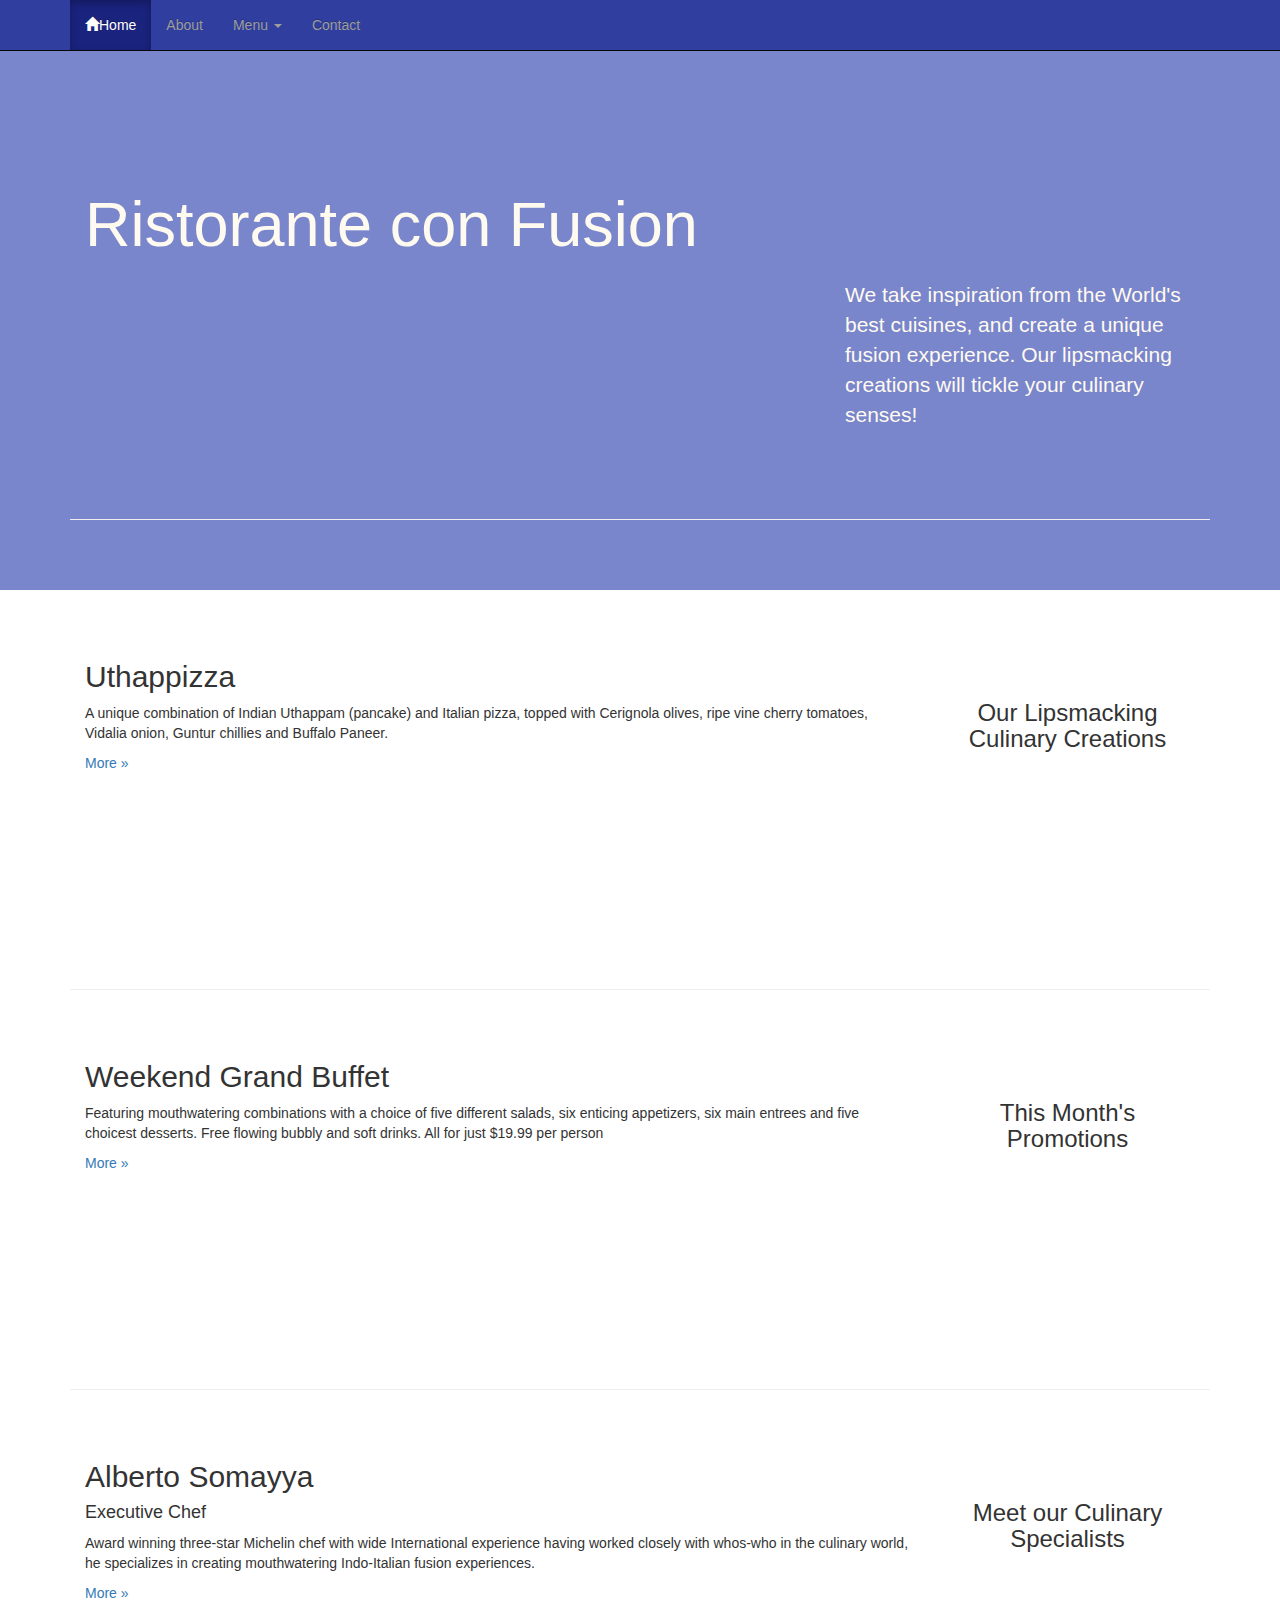
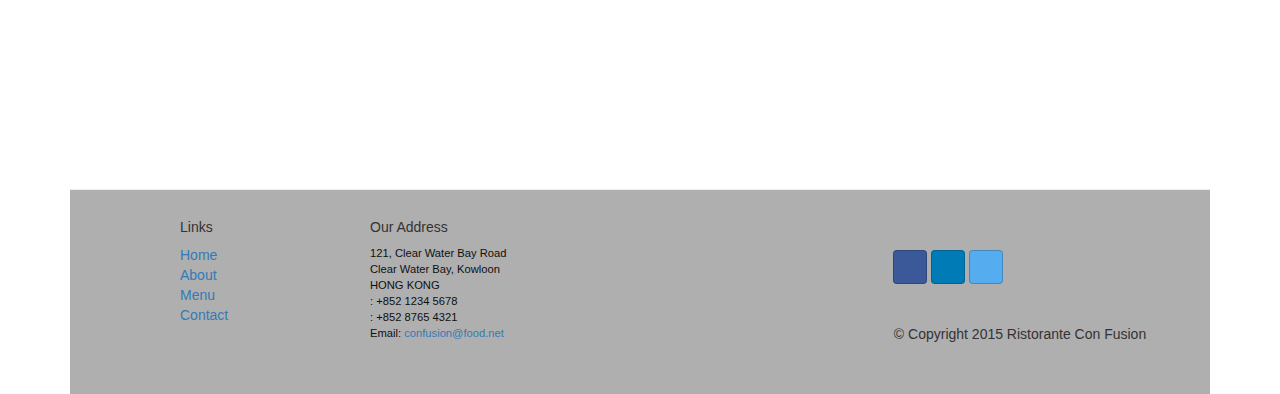
==== conFusion/index.htm @ 870d69ab "Added my files from the previous exercises" ====
<!DOCTYPE html>
<html lang="en">

<head>

    <meta charset="utf-8">
    <meta http-equiv="X-UA-Compatible" content="IE=edge">
    <meta name="viewpoort" content="width=device-width, initial-scale=1">
    <!-- The above 3 meta tags *must* come first in the head; any other head
    content must come *after* these tags-->

    <title>Ristorante Con Fusion</title>

    <!-- Bootstrap -->
    <link href="css/bootstrap.min.css" rel="stylesheet">
    <link href="css/bootstrap-theme.min.css" rel="stylesheet">

    <!-- HTML5 shim and Respond.js for IE8 support of HTML5 elements and media queries -->
    <!-- WARNING: Respond.js doesn't work if you view the page via file:// -->
    <!--[if lt IE 9]-->

    <script src="https://oss.maxcdn.com/html5shiv/3.7.2/html5shiv.min.js"></script>
    <script src="https://oss.maxcdn.com/respond/1.4.2/respond.min.js"></script>
    <!--[endif]-->

    <link href="mystyles.css" rel="stylesheet">

    <link href="css/font-awesome.min.css" rel="stylesheet">
    <link href="css/bootstrap-social.css" rel="stylesheet">


</head>

<body>

<nav class="navbar navbar-inverse navbar-fixed-top" role="navigation">
    <div class="container">

        <div class="navbar-header">
            <button type="button" class="navbar-toggle collapsed" data
                    -toggle="collapse" data-target="#navbar" aria-expanded
                            ="false" aria-controls="navbar">
                <span class="sr-only">Toggle navigation</span>
                <span class="icon-bar"></span>
                <span class="icon-bar"></span>
                <span class="icon-bar"></span>
            </button>
            <a class="navbar-brand" href="#">Ristorante Con Fusion</a>
        </div>

        <div class="navbar navbar-inverse navbar-fixed-top" role="navigation">
            <div class="container">
        <ul class="nav navbar-nav">
            <li class="active"><a href="#"><span class="glyphicon
                glyphicon-home" aria-hidden="true"></span>Home</a></li>
            <li><a href="About%20Us.htm">About</a></li>

            <li class="dropdown">
                <a href="#" class="dropdown-toggle" data-toggle
                        ="dropdown"
                   role="button" aria-haspopup="true" aria-expanded
                           ="false">
                    Menu <span class="caret"></span></a>
                <ul class="dropdown-menu">
                    <li><a href="#">Appetizers</a></li>
                    <li><a href="#">Main Courses</a></li>
                    <li><a href="#">Desserts</a></li>
                    <li><a href="#">Drinks</a></li>
                    <li role="separator" class="divider"></li>
                    <li class="dropdown-header">Specials</li>
                    <li><a href="#">Lunch Buffet</a></li>
                    <li><a href="#">Weekend Brunch</a></li>
                </ul>
            </li>

            <li><a href="#">Contact</a></li>
        </ul>
    </div>
        </div>
        </div>
</nav>

    <header  class="jumbotron">

        <!-- Main component for a primary marketing message or call to action -->

            <div class="container">
            <div class="row row-content">
                <div class="col-xs-12 col-sm-8"><h1>Ristorante con Fusion</h1></div>
                    <div class="col-xs-12 col-sm-4"><p style="..."></p>
                    <p style="padding:40px;"></p>
                    <p>We take inspiration from the World's best cuisines, and create a unique fusion experience. Our lipsmacking creations will tickle your culinary senses!</p></div>
                </div>
                <div>
                </div>
            </div>
    </header>

<div class="container">
    <div class="row row-content">
        <div class="col-xs-12 col-sm-3 col-sm-push-9">
                <p style="padding:20px;"></p>
                <h3 align=center>Our Lipsmacking Culinary Creations</h3>
            </div>
            <div class="col-xs-12 col-sm-9 col-sm-pull-3">
                <h2>Uthappizza</h2>
                <p>A unique combination of Indian Uthappam (pancake) and Italian pizza, topped with Cerignola olives, ripe vine cherry tomatoes, Vidalia onion, Guntur chillies and Buffalo Paneer.</p>
                <p><a  href="#">More &raquo;</a></p>
            </div>
        </div>


    <div class="row row-content">
        <div class="col-xs-12 col-sm-3 col-sm-push-9">
                <p style="padding:20px;"></p>
                <h3 align=center>This Month's Promotions</h3>
            </div>
            <div class="col-xs-12 col-sm-9 col-sm-pull-3">
                <h2>Weekend Grand Buffet</h2>
                <p>Featuring mouthwatering combinations with a choice of five different salads, six enticing appetizers, six main entrees and five choicest desserts. Free flowing bubbly and soft drinks. All for just $19.99 per person </p>
                <p><a href="#">More &raquo;</a></p>
            </div>
        </div>

    <div class="row row-content">
        <div class="col-xs-12 col-sm-3 col-sm-push-9">
                <p style="padding:20px;"></p>
                <h3 align=center>Meet our Culinary Specialists</h3>
            </div>
            <div class="col-xs-12 col-sm-9 col-sm-pull-3">
                <h2>Alberto Somayya</h2>
                <h4>Executive Chef</h4>
                <p>Award winning three-star Michelin chef with wide International experience having worked closely with whos-who in the culinary world, he specializes in creating mouthwatering Indo-Italian fusion experiences. </p>
                <p><a href="#">More &raquo;</a></p>
            </div>
        </div>
    </div>

    <footer>
        <div class="container">
            <div class="row row-footer">
                <div class="col-xs-5 col-xs-offset-1 col-sm-2 col-sm-offset-1">
                    <h5>Links</h5>
                    <ul class="list-unstyled">
                        <li><a href="#">Home</a></li>
                        <li><a href="#">About</a></li>
                        <li><a href="#">Menu</a></li>
                        <li><a href="#">Contact</a></li>
                    </ul>
                </div>
                <div class="col-xs-6 col-sm-5">
                    <h5>Our Address</h5>
                    <address>
		              121, Clear Water Bay Road<br>
		              Clear Water Bay, Kowloon<br>
		              HONG KONG<br>
                        <i class="fa fa-phone"></i>: +852 1234 5678<br>
                        <i class="fa fa-fax"></i>: +852 8765 4321<br>
		              Email: <a href="mailto:confusion@food.net"
                    >confusion@food.net</a>
		           </address>
                </div>
                <div class="col-xs-12 col-sm-4">
                        <div class="nav navbar-nav" style="padding: 40px 10px;">
                            <a class="btn btn-social-icon btn-google-plus" href
                                    ="http://google.com/+"><i class="fa fa-google-plus"
                            ></i></a>
                            <a class="btn btn-social-icon btn-facebook" href="http
                          ://www.facebook.com/profile.php?id="><i class="fa fa
                          -facebook"></i></a>
                            <a class="btn btn-social-icon btn-linkedin" href="http
                          ://www.linkedin.com/in/"><i class="fa fa-linkedin"></i
                            ></a>
                            <a class="btn btn-social-icon btn-twitter" href="http
                          ://twitter.com/"><i class="fa fa-twitter"></i></a>
                            <a class="btn btn-social-icon btn-youtube" href="http
                          ://youtube.com/"><i class="fa fa-youtube"></i></a>
                            <a class="btn btn-social-icon" href="mailto:"><i class="fa fa-envelope-o"></i></a>
                        </div>
                </div>
                <div class="row-footer">
                    <p style="padding:10px;"></p>
                    <p align=center>© Copyright 2015 Ristorante Con Fusion</p>
                </div>
            </div>
        </div>
    </footer>

    <!-- jQuery (necessary for Bootstrap's JavaScript plugins) -->
    <script src="https://ajax.googleapis.com/ajax/libs/jquery/1.11.3/jquery.min.js"></script>
    <!-- Include all compiled plugins (below), or include individual files as needed -->
    <script src="js/bootstrap.min.js"></script>

</body>

</html>
---- conFusion/mystyles.css ----
.row-header{
    margin: 0px auto;

    padding: 0px auto;

}

.row-content {

    margin: 0px auto;

    padding: 50px 0px 50px 0px;

    border-bottom: 1px ridge;

    min-height: 400px;

}

.row-footer {

    background-color: #AfAfAf;

    margin: 0px auto;

    padding: 20px 0px 20px 0px;
}

.jumbotron {

    padding: 70px 30px 70px 30px;

    margin: 0px auto;

    background: #7986CB;

    color: floralwhite;
}

address {

    font-size: 80%;

    margin:0px;

    color: #0f0f0f
}

body {

    padding: 50px 0px 0px 0px;

    z-index: 0;
}

.navbar-inverse {

    background: #303F9F;
}

.navbar-inverse .navbar-nav > .active > a,
.navbar-inverse .navbar-nav > .active > a:hover,
.navbar-inverse .navbar-nav > .active > a:focus {
    color: #fff;
    background: #1A237E;
}
.navbar-inverse .navbar-nav > .open > a,
.navbar-inverse .navbar-nav > .open > a:hover,
.navbar-inverse .navbar-nav > .open > a:focus {
    color: #fff;
    background: #1A237E;
}
.navbar-inverse .navbar-nav .open .dropdown-menu> li> a,
.navbar-inverse .navbar-nav .open .dropdown-menu {
    background-color: #303F9F;
    color:#eeeeee;
}
.navbar-inverse .navbar-nav .open .dropdown-menu> li> a:hover {
    color:#000000;
}
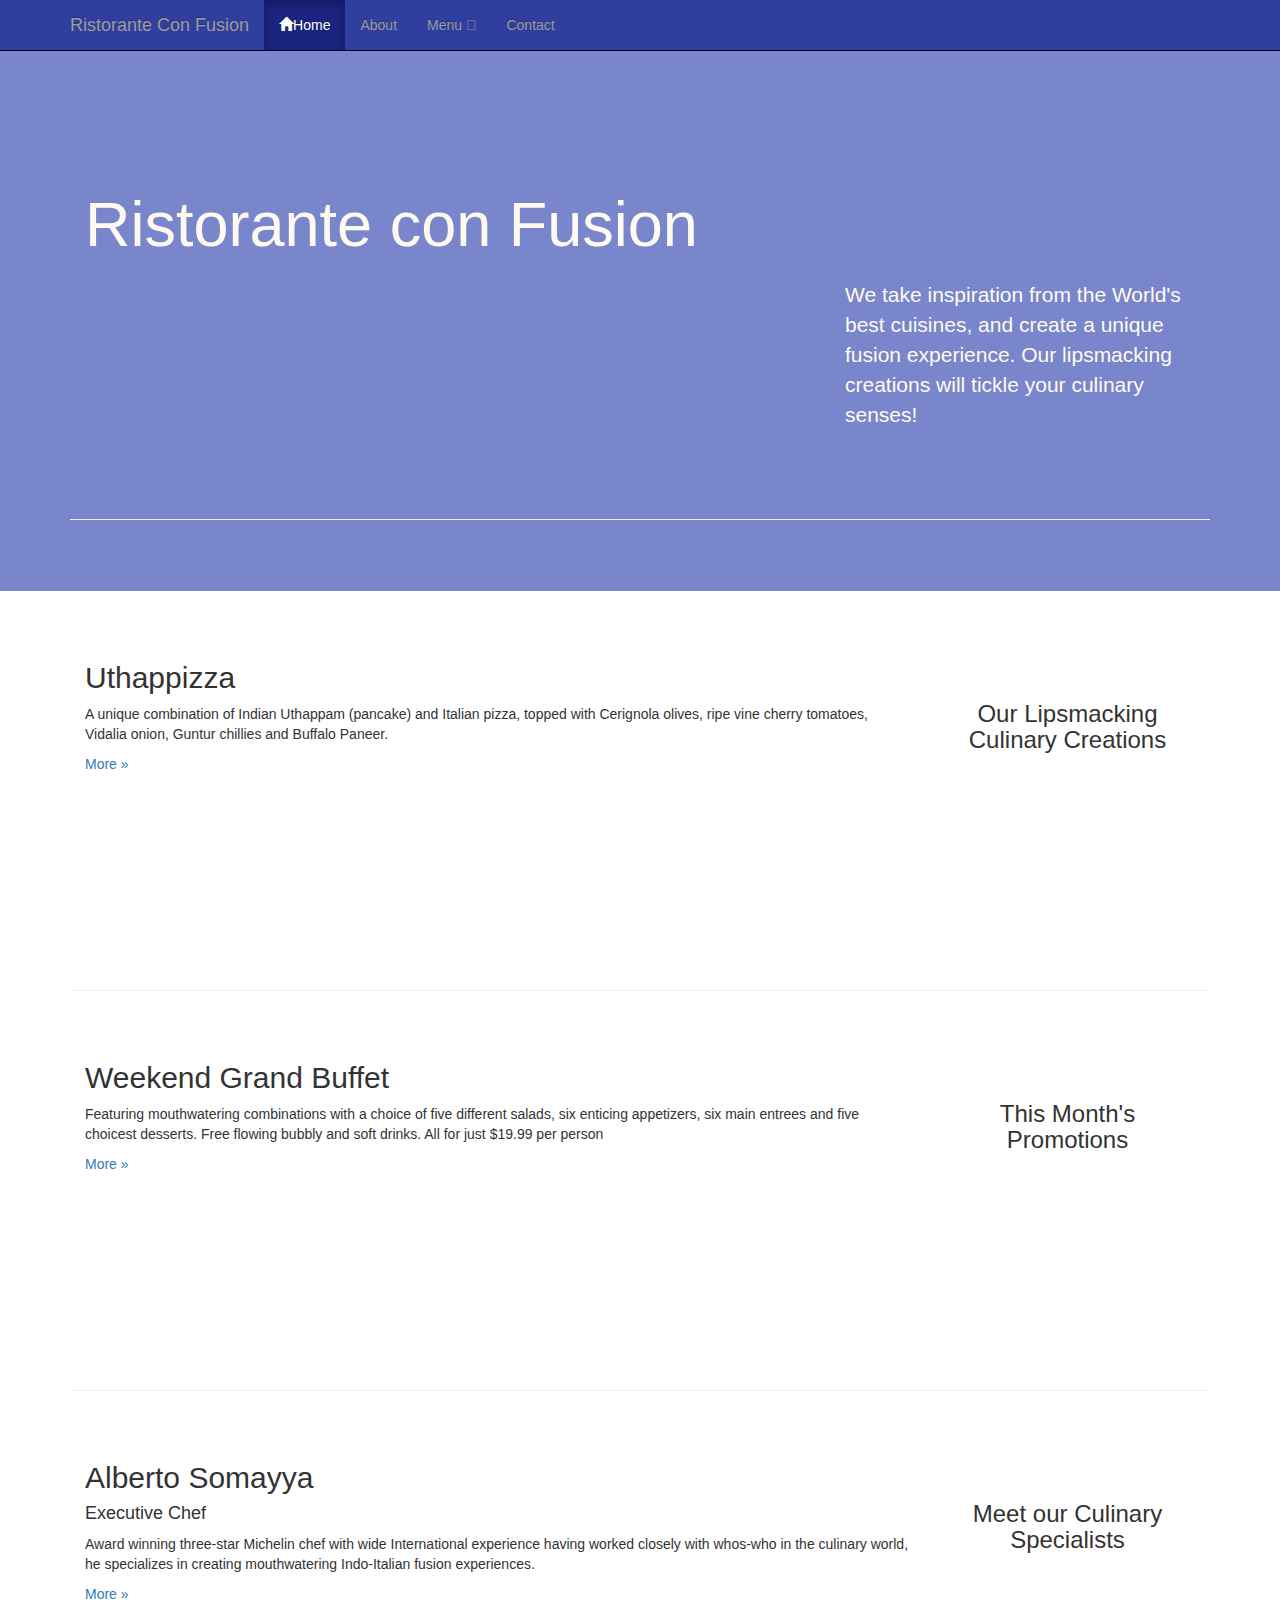
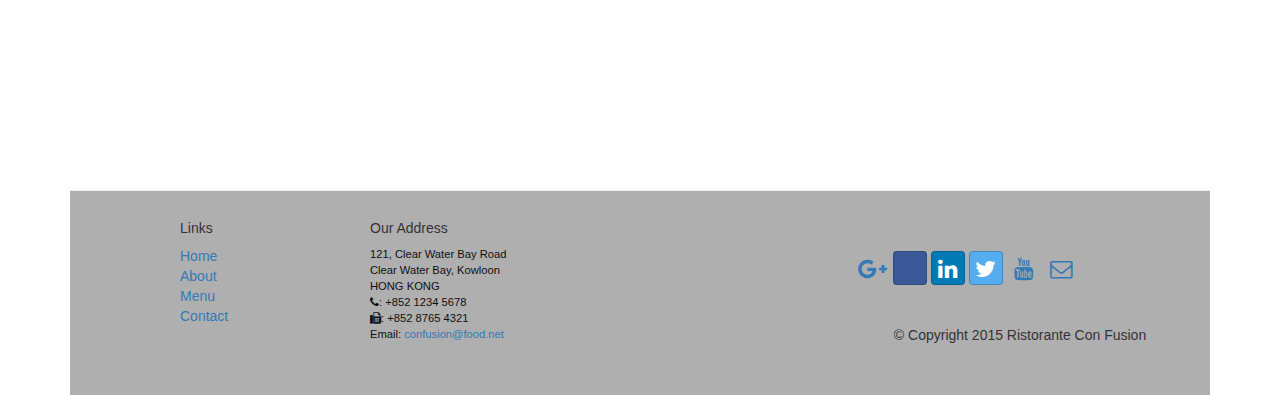
==== commit bca7fc2f: "Added exercise 4" ====
--- a/conFusion/index.htm
+++ b/conFusion/index.htm
@@ -35,23 +35,20 @@
 
 <nav class="navbar navbar-inverse navbar-fixed-top" role="navigation">
     <div class="container">
-
         <div class="navbar-header">
-            <button type="button" class="navbar-toggle collapsed" data
-                    -toggle="collapse" data-target="#navbar" aria-expanded
+            <button type="button" class="navbar-toggle collapsed" data-toggle="collapse" data-target="#navbar" aria-expanded
                             ="false" aria-controls="navbar">
                 <span class="sr-only">Toggle navigation</span>
                 <span class="icon-bar"></span>
                 <span class="icon-bar"></span>
                 <span class="icon-bar"></span>
             </button>
-            <a class="navbar-brand" href="#">Ristorante Con Fusion</a>
+            <a class="navbar-brand" href="index.htm">Ristorante Con Fusion</a>
         </div>
 
-        <div class="navbar navbar-inverse navbar-fixed-top" role="navigation">
-            <div class="container">
+        <div id="navbar" class="navbar-collapse collapse">
         <ul class="nav navbar-nav">
-            <li class="active"><a href="#"><span class="glyphicon
+            <li class="active"><a href="index.htm"><span class="glyphicon
                 glyphicon-home" aria-hidden="true"></span>Home</a></li>
             <li><a href="About%20Us.htm">About</a></li>
 
@@ -60,7 +57,7 @@
                         ="dropdown"
                    role="button" aria-haspopup="true" aria-expanded
                            ="false">
-                    Menu <span class="caret"></span></a>
+                    Menu <span class="glyphicon-list-alt"></span></a>
                 <ul class="dropdown-menu">
                     <li><a href="#">Appetizers</a></li>
                     <li><a href="#">Main Courses</a></li>
@@ -73,9 +70,9 @@
                 </ul>
             </li>
 
-            <li><a href="#">Contact</a></li>
+            <li><a href="Contact%20Us.htm">Contact</a></li>
         </ul>
-    </div>
+
         </div>
         </div>
 </nav>
@@ -91,7 +88,7 @@
                     <p style="padding:40px;"></p>
                     <p>We take inspiration from the World's best cuisines, and create a unique fusion experience. Our lipsmacking creations will tickle your culinary senses!</p></div>
                 </div>
-                <div>
+                <div class="col-xs-12 col-sm-4">
                 </div>
             </div>
     </header>
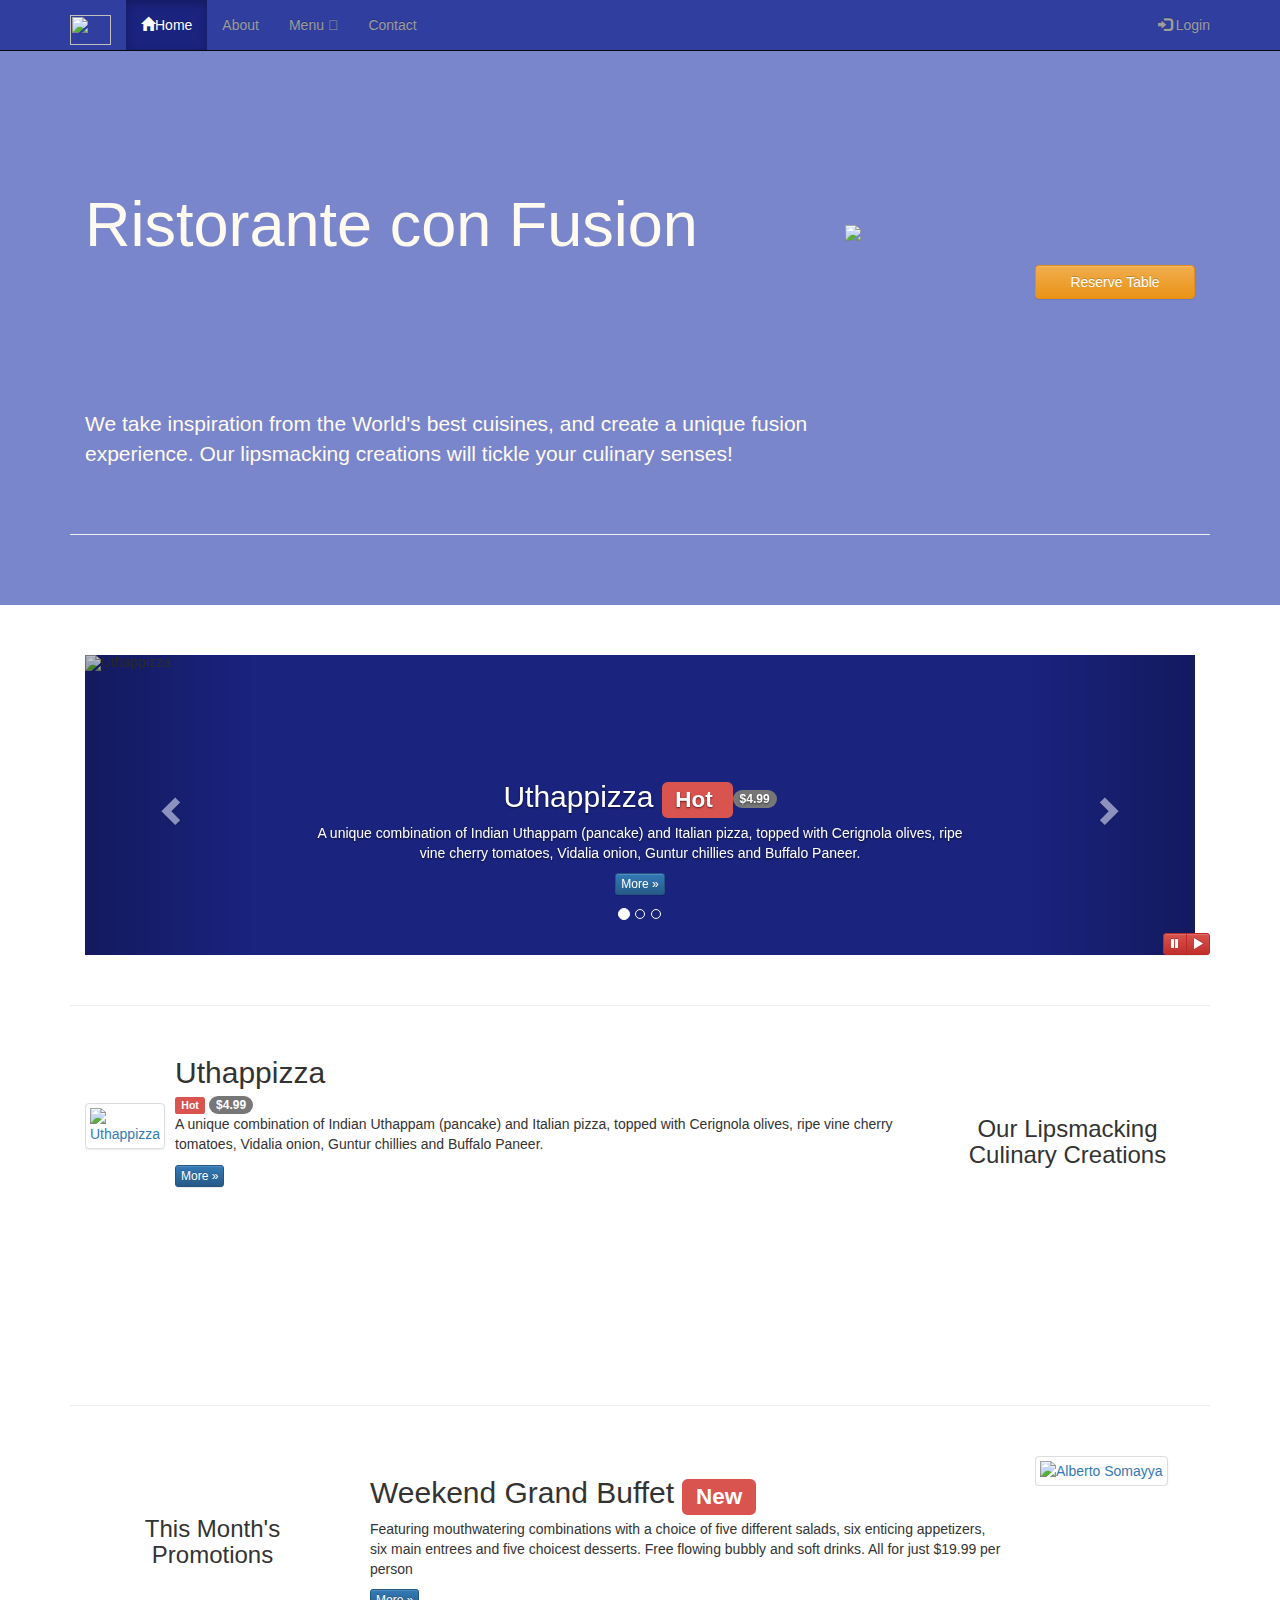
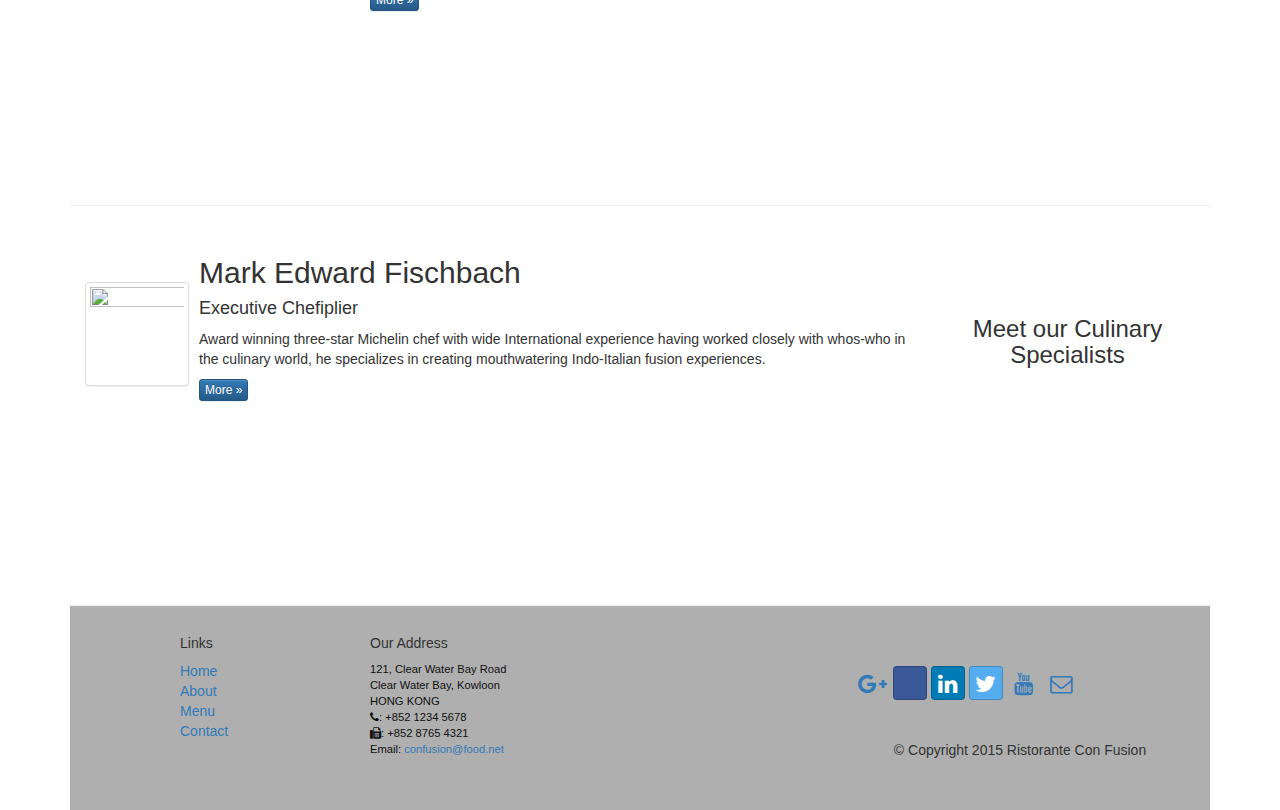
==== commit 82178b89: "Changed the button links. (Assignment 4)" ====
--- a/conFusion/index.htm
+++ b/conFusion/index.htm
@@ -12,8 +12,13 @@
     <title>Ristorante Con Fusion</title>
 
     <!-- Bootstrap -->
-    <link href="css/bootstrap.min.css" rel="stylesheet">
-    <link href="css/bootstrap-theme.min.css" rel="stylesheet">
+    <link href="bower_components/bootstrap/dist/css/bootstrap.min.css" rel
+            ="stylesheet">
+    <link href="bower_components/bootstrap/dist/css/bootstrap-theme.min.css" rel
+            ="stylesheet">
+    <link href="bower_components/font-awesome/css/font-awesome.min.css" rel
+            ="stylesheet">
+
 
     <!-- HTML5 shim and Respond.js for IE8 support of HTML5 elements and media queries -->
     <!-- WARNING: Respond.js doesn't work if you view the page via file:// -->
@@ -23,11 +28,9 @@
     <script src="https://oss.maxcdn.com/respond/1.4.2/respond.min.js"></script>
     <!--[endif]-->
 
-    <link href="mystyles.css" rel="stylesheet">
-
-    <link href="css/font-awesome.min.css" rel="stylesheet">
+    <link href="mystyles-old.css" rel="stylesheet">
+
     <link href="css/bootstrap-social.css" rel="stylesheet">
-
 
 </head>
 
@@ -37,156 +40,428 @@
     <div class="container">
         <div class="navbar-header">
             <button type="button" class="navbar-toggle collapsed" data-toggle="collapse" data-target="#navbar" aria-expanded
-                            ="false" aria-controls="navbar">
+                    ="false" aria-controls="navbar">
                 <span class="sr-only">Toggle navigation</span>
                 <span class="icon-bar"></span>
                 <span class="icon-bar"></span>
                 <span class="icon-bar"></span>
             </button>
-            <a class="navbar-brand" href="index.htm">Ristorante Con Fusion</a>
+            <a class="navbar-brand" href="#"><img src="img/logo.png" height=30 width=41></a>
         </div>
 
         <div id="navbar" class="navbar-collapse collapse">
-        <ul class="nav navbar-nav">
-            <li class="active"><a href="index.htm"><span class="glyphicon
+            <ul class="nav navbar-nav">
+                <li class="active"><a href="index.htm"><span class="glyphicon
                 glyphicon-home" aria-hidden="true"></span>Home</a></li>
-            <li><a href="About%20Us.htm">About</a></li>
-
-            <li class="dropdown">
-                <a href="#" class="dropdown-toggle" data-toggle
-                        ="dropdown"
-                   role="button" aria-haspopup="true" aria-expanded
-                           ="false">
-                    Menu <span class="glyphicon-list-alt"></span></a>
-                <ul class="dropdown-menu">
-                    <li><a href="#">Appetizers</a></li>
-                    <li><a href="#">Main Courses</a></li>
-                    <li><a href="#">Desserts</a></li>
-                    <li><a href="#">Drinks</a></li>
-                    <li role="separator" class="divider"></li>
-                    <li class="dropdown-header">Specials</li>
-                    <li><a href="#">Lunch Buffet</a></li>
-                    <li><a href="#">Weekend Brunch</a></li>
-                </ul>
-            </li>
-
-            <li><a href="Contact%20Us.htm">Contact</a></li>
-        </ul>
-
-        </div>
-        </div>
+                <li><a href="About%20Us.htm">About</a></li>
+
+                <li class="dropdown">
+                    <a href="#" class="dropdown-toggle" data-toggle
+                            ="dropdown"
+                       role="button" aria-haspopup="true" aria-expanded
+                               ="false">
+                        Menu <span class="glyphicon-list-alt"></span></a>
+                    <ul class="dropdown-menu">
+                        <li><a href="#">Appetizers</a></li>
+                        <li><a href="#">Main Courses</a></li>
+                        <li><a href="#">Desserts</a></li>
+                        <li><a href="#">Drinks</a></li>
+                        <li role="separator" class="divider"></li>
+                        <li class="dropdown-header">Specials</li>
+                        <li><a href="#">Lunch Buffet</a></li>
+                        <li><a href="#">Weekend Brunch</a></li>
+                    </ul>
+                </li>
+
+                <li><a href="Contact%20Us.htm">Contact</a></li>
+            </ul>
+            <ul class="nav navbar-nav navbar-right">
+                <!--Removed Data-->
+                <li><a id="loginButton">
+                    <span class="glyphicon glyphicon-log-in"></span> Login</a>
+                </li>
+            </ul>
+        </div>
+
+    </div>
+
 </nav>
-
-    <header  class="jumbotron">
-
-        <!-- Main component for a primary marketing message or call to action -->
-
-            <div class="container">
-            <div class="row row-content">
-                <div class="col-xs-12 col-sm-8"><h1>Ristorante con Fusion</h1></div>
-                    <div class="col-xs-12 col-sm-4"><p style="..."></p>
-                    <p style="padding:40px;"></p>
-                    <p>We take inspiration from the World's best cuisines, and create a unique fusion experience. Our lipsmacking creations will tickle your culinary senses!</p></div>
-                </div>
-                <div class="col-xs-12 col-sm-4">
-                </div>
-            </div>
-    </header>
+<div id="loginModal" class="modal fade" role="dialog">
+    <div class="modal-dialog">
+        <!-- Modal content-->
+        <div class="modal-content">
+            <div class="modal-header">
+                <button type="button" class="close" data-dismiss="modal">&times
+                    ;</button>
+                <h4 class="modal-title">Login </h4>
+            </div>
+            <div class="modal-body">
+                <form class="navbar-form navbar-right">
+                    <div class="form-group">
+                        <input type="email" class="form-control" id="email" placeholder="Email">
+                    </div>
+                    <div class="form-group">
+                        <input type="password" class="form-control" id="password" placeholder="Password">
+                    </div>
+                    <div class="checkbox">
+                        <label class="checkbox"><input type="checkbox"> Remember me</label>
+
+                    </div>
+                    <button type="submit" class="btn btn-primary ">Sign In</button>
+                    <button type="button" class="btn btn-default btn-sm" data-dismiss="modal">Cancel</button>
+                </form>
+            </div>
+        </div>
+    </div>
+</div>
+
+
+<header  class="jumbotron">
+
+    <!-- Main component for a primary marketing message or call to action -->
+
+    <div class="container">
+
+
+        <div class="row row-content">
+            <div class="col-xs-12 col-sm-8"><h1>Ristorante con Fusion</h1></div>
+            <div class="col-xs-12 col-sm-2">
+                <p style="padding:20px;"></p>
+                <img src="img/logo.png" class="img-responsive">
+            </div>
+            <div class="col-xs-12 col-sm-2">
+                <p style="padding:40px;"></p>
+                <!--Task 3-->
+                <!--Removed Data-->
+                <a id="reserveButton" type="button" class="btn btn-warning btn-block" >Reserve Table</a>
+            </div>
+            <div class="col-xs-12 col-sm-8"><p style="..."></p>
+                <p style="padding:40px;"></p>
+                <p>We take inspiration from the World's best cuisines, and create a unique fusion experience. Our lipsmacking creations will tickle your culinary senses!</p></div>
+        </div>
+
+    </div>
+
+    </div>
+
+    <!--task 2 Assignment #3-->
+    <div id="reserveModal" class="modal fade" role="dialog" tabindex="-1">
+        <div class="modal-dialog">
+            <!-- Modal content-->
+            <div class="modal-content">
+                <div class="modal-header">
+                    <button type="button" class="close" data-dismiss="modal" aria-label="Close">&times
+                    </button>
+                    <h4 class="modal-title" style="color:black">Reserve </h4>
+                </div>
+
+                <div class="modal-body">
+                <form class="navbar-form navbar-right" style="color:black">
+
+                        <div class="form-group">
+                            <label for="numberGuests" class="col-xs-12 col-sm-2 control-label">Number of Guests</label>
+                            <div class="col-xs-12 col-sm-10">
+                                <label class="radio-inline">
+                                    <input type="radio" name="guestRadio">1</label>
+                                <label class="radio-inline">
+                                    <input type="radio" name="guestRadio">2</label>
+                                <label class="radio-inline">
+                                    <input type="radio" name="guestRadio">3</label>
+                                <label class="radio-inline">
+                                    <input type="radio" name="guestRadio">4</label>
+                                <label class="radio-inline">
+                                    <input type="radio" name="guestRadio">5</label>
+                                <label class="radio-inline">
+                                    <input type="radio" name="guestRadio">6</label>
+                            </div>
+                        </div>
+                        <div class="form-group">
+                            <br><label for="section" class="col-xs-12 col-sm-2 control-label">Section     </label>
+                            <div class="col-xs-12 col-sm-10 col-xs-push-1">
+                                <div class="btn-group" data-toggle="buttons">
+                                    <label class="btn btn-success active">
+                                        <input type="checkbox" autocomplete="off" checked> Non-Smoking
+                                    </label>
+                                    <label class="btn btn-danger">
+                                        <input type="checkbox" autocomplete="off"> Smoking
+                                    </label>
+                                </div>
+                            </div>
+                        </div>
+                        <div class="form-group">
+                            <label for="dateTime" class="col-xs-12 col-sm-2 control-label">Date and Time</label>
+                            <div class="col-xs-6 col-sm-5">
+                                <div class="input-group">
+                                    <input type="text" class="form-control" placeholder="Date"><span class="glyphicon glyphicon-calendar form-control-feedback" aria-hidden="true"></span>
+                                </div>
+                            </div>
+                            <div class="col-xs-6 col-sm-5">
+                                <div class="input-group">
+                                    <input type="text" class="form-control" name="time" placeholder="Time"><span class="glyphicon glyphicon-time form-control-feedback" aria-hidden="true"></span>
+                                </div>
+                            </div>
+                        </div>
+
+                        <div>
+                            <div>
+                                <div class="col-xs-12 col-sm-offset-2">
+                                    <button type="submit" class="btn btn-primary">Reserve</button>
+                                    <button type="button" class="btn btn-default btn-sm" data-dismiss="modal">Cancel</button>
+                                </div>
+                            </div>
+
+                        </div>
+                </form>
+                    </div>
+                <div class="alert alert-warning alert-dismissible form-group" role="alert">
+                <button type="button" class="close" data-dismiss="alert" aria-label="Close"><span aria-hidden="true">&times;</span></button>
+                <strong>Warning:</strong> Please <a href="tel:+85212345678" class="alert-link">call</a> us to reserve for more than six guests.
+            </div>
+            </div>
+        </div>
+    </div>
+
+</header>
 
 <div class="container">
     <div class="row row-content">
-        <div class="col-xs-12 col-sm-3 col-sm-push-9">
-                <p style="padding:20px;"></p>
-                <h3 align=center>Our Lipsmacking Culinary Creations</h3>
-            </div>
-            <div class="col-xs-12 col-sm-9 col-sm-pull-3">
-                <h2>Uthappizza</h2>
-                <p>A unique combination of Indian Uthappam (pancake) and Italian pizza, topped with Cerignola olives, ripe vine cherry tomatoes, Vidalia onion, Guntur chillies and Buffalo Paneer.</p>
-                <p><a  href="#">More &raquo;</a></p>
-            </div>
-        </div>
-
+        <div class="col-xs-12">
+            <div id="mycarousel" class="carousel slide" data-ride="carousel">
+                <ol class="carousel-indicators">
+                    <li data-target="#mycarousel" data-slide-to="0" class
+                            ="active"></li>
+                    <li data-target="#mycarousel" data-slide-to="1"></li>
+                    <li data-target="#mycarousel" data-slide-to="2"></li>
+                </ol>
+
+                <div class="carousel-inner" role="listbox">
+                    <div class="item active">
+                        <img class="img-responsive"
+                             src="img/uthappizza.png" alt="Uthappizza">
+                        <div class="carousel-caption">
+                            <h2>Uthappizza  <span class="label label-danger">Hot
+                          </span> <span class="badge">$4.99</span></h2>
+                            <p>A unique combination of Indian Uthappam (pancake) and
+                                Italian pizza, topped with Cerignola olives, ripe vine
+                                cherry tomatoes, Vidalia onion, Guntur chillies and
+                                Buffalo Paneer.</p>
+                            <p><a class="btn btn-primary btn-xs" href="#">More
+                                &raquo;</a></p>
+                        </div>
+                    </div>
+                    <div class="item">
+                        <img class="media-object img-thumbnail"
+                             src="img/buffet.png" alt="Alberto Somayya">
+                        <div class="carousel-caption">
+                            <h2>Weekend Grand Buffet  <span class="label label-danger">New</span></h2>
+                            <p>Featuring mouthwatering combinations with a choice of five different salads, six enticing appetizers, six main entrees and five choicest desserts. Free flowing bubbly and soft drinks. All for just $19.99 per person </p>
+                            <p><a class="btn btn-primary btn-xs" href="#">More &raquo;</a></p>
+                        </div>
+                    </div>
+                    <div class="item">
+                        <img class="media-object img-thumbnail"
+                             src="https://lh4.ggpht.com/-dYt6_p_k3ww/V7mEk320CpI/AAAAAAClXWA/WAW-UWsANlQ/w560/feed24h-chefiplier-reporting-for-duty.jpg" height="200" width="300">
+                        <div class="carousel-caption">
+                            <h2 class="media-heading">Mark Edward Fischbach</h2>
+                            <h4>Executive Chefiplier</h4>
+                            <p>Award winning three-star Michelin chef with wide
+                                International experience having worked closely with
+                                whos-who in the culinary world, he specializes in
+                                creating mouthwatering Indo-Italian fusion experiences.
+                            </p>
+                            <p><a class="btn btn-primary btn-xs" href="#">More &raquo;</a></p>
+                        </div>
+                    </div>
+                </div>
+                <!--carousel button-->
+                <a class="left carousel-control" href="#mycarousel" role
+                        ="button" data-slide="prev">
+                   <span class="glyphicon glyphicon-chevron-left" aria-hidden
+                           ="true"></span>
+                    <span class="sr-only">Previous</span>
+                </a>
+                <a class="right carousel-control" href="#mycarousel" role
+                        ="button" data-slide="next">
+                   <span class="glyphicon glyphicon-chevron-right" aria-hidden
+                           ="true"></span>
+                    <span class="sr-only">Next</span>
+                </a>
+
+            </div>
+
+            <div class="btn-group" id="carouselButtons">
+                <button class="btn btn-danger btn-xs" id="carousel-pause">
+                     <span class="glyphicon glyphicon-pause" aria-hidden="true"
+                     ></span>
+                </button>
+                <button class="btn btn-danger btn-xs" id="carousel-play">
+                     <span class="glyphicon glyphicon-play" aria-hidden="true"
+                     ></span>
+                </button>
+            </div>
+<!--Script for the carousel-->
+            <script>
+                $(document).ready(function(){
+                    $("#mycarousel").carousel( { interval: 2000 } );
+                    $("#carousel-pause").click(function(){
+                        $("#mycarousel").carousel('pause');
+                    });
+                    $("#carousel-play").click(function(){
+                        $("#mycarousel").carousel('cycle');
+                    });
+                });
+            </script>
+
+
+        </div>
+    </div>
 
     <div class="row row-content">
         <div class="col-xs-12 col-sm-3 col-sm-push-9">
-                <p style="padding:20px;"></p>
-                <h3 align=center>This Month's Promotions</h3>
-            </div>
-            <div class="col-xs-12 col-sm-9 col-sm-pull-3">
-                <h2>Weekend Grand Buffet</h2>
-                <p>Featuring mouthwatering combinations with a choice of five different salads, six enticing appetizers, six main entrees and five choicest desserts. Free flowing bubbly and soft drinks. All for just $19.99 per person </p>
-                <p><a href="#">More &raquo;</a></p>
-            </div>
-        </div>
+            <p style="padding:20px;"></p>
+            <h3 align=center>Our Lipsmacking Culinary Creations</h3>
+        </div>
+        <div class="col-xs-12 col-sm-9 col-sm-pull-3">
+            <div class="media">
+                <div class="media-left media-middle">
+                    <a href="#">
+                        <img class="media-object img-thumbnail"
+                             src="img/uthappizza.png" alt="Uthappizza">
+                    </a>
+                </div>
+                <div class="media-body">
+                    <h2 class="media-heading">Uthappizza</h2><span class="label label-danger">Hot</span> <span class="badge">$4.99</span>
+                    <p>A unique combination of Indian Uthappam (pancake) and
+                        Italian pizza, topped with Cerignola olives, ripe vine
+                        cherry tomatoes, Vidalia onion, Guntur chillies and
+                        Buffalo Paneer.</p>
+                    <p><a class="btn btn-primary btn-xs" href="#">More &raquo;</a></p>
+                </div>
+            </div>
+        </div>
+    </div>
+
+
+    <div class="row row-content">
+        <div class="col-xs-12 col-sm-3">
+            <p style="padding:20px;"></p>
+            <h3 align=center>This Month's Promotions</h3>
+        </div>
+        <div class="col-xs-12 col-sm-7">
+            <h2>Weekend Grand Buffet  <span class="label label-danger">New</span></h2>
+            <p>Featuring mouthwatering combinations with a choice of five different salads, six enticing appetizers, six main entrees and five choicest desserts. Free flowing bubbly and soft drinks. All for just $19.99 per person </p>
+            <p><a class="btn btn-primary btn-xs" href="#">More &raquo;</a></p>
+        </div>
+        <div class="colxs-12 col-sm-2">
+            <div class="media">
+                <div class="media-left media-middle">
+                    <a href="#">
+                        <img class="media-object img-thumbnail"
+                             src="img/buffet.png" alt="Alberto Somayya">
+                    </a>
+                </div>
+            </div>
+        </div>
+    </div>
 
     <div class="row row-content">
         <div class="col-xs-12 col-sm-3 col-sm-push-9">
-                <p style="padding:20px;"></p>
-                <h3 align=center>Meet our Culinary Specialists</h3>
-            </div>
-            <div class="col-xs-12 col-sm-9 col-sm-pull-3">
-                <h2>Alberto Somayya</h2>
-                <h4>Executive Chef</h4>
-                <p>Award winning three-star Michelin chef with wide International experience having worked closely with whos-who in the culinary world, he specializes in creating mouthwatering Indo-Italian fusion experiences. </p>
-                <p><a href="#">More &raquo;</a></p>
-            </div>
-        </div>
-    </div>
-
-    <footer>
-        <div class="container">
-            <div class="row row-footer">
-                <div class="col-xs-5 col-xs-offset-1 col-sm-2 col-sm-offset-1">
-                    <h5>Links</h5>
-                    <ul class="list-unstyled">
-                        <li><a href="#">Home</a></li>
-                        <li><a href="#">About</a></li>
-                        <li><a href="#">Menu</a></li>
-                        <li><a href="#">Contact</a></li>
-                    </ul>
-                </div>
-                <div class="col-xs-6 col-sm-5">
-                    <h5>Our Address</h5>
-                    <address>
-		              121, Clear Water Bay Road<br>
-		              Clear Water Bay, Kowloon<br>
-		              HONG KONG<br>
-                        <i class="fa fa-phone"></i>: +852 1234 5678<br>
-                        <i class="fa fa-fax"></i>: +852 8765 4321<br>
-		              Email: <a href="mailto:confusion@food.net"
-                    >confusion@food.net</a>
-		           </address>
-                </div>
-                <div class="col-xs-12 col-sm-4">
-                        <div class="nav navbar-nav" style="padding: 40px 10px;">
-                            <a class="btn btn-social-icon btn-google-plus" href
-                                    ="http://google.com/+"><i class="fa fa-google-plus"
-                            ></i></a>
-                            <a class="btn btn-social-icon btn-facebook" href="http
+            <p style="padding:20px;"></p>
+            <h3 align=center>Meet our Culinary Specialists</h3>
+        </div>
+        <div class="col-xs-12 col-sm-9 col-sm-pull-3">
+
+            <div class="media">
+                <div class="media-left media-middle">
+                    <a href="#">
+                        <img class="media-object img-thumbnail"
+                             src="https://lh4.ggpht.com/-dYt6_p_k3ww/V7mEk320CpI/AAAAAAClXWA/WAW-UWsANlQ/w560/feed24h-chefiplier-reporting-for-duty.jpg" height="104px" width="104px">
+                    </a>
+                </div>
+                <div class="media-body">
+                    <h2 class="media-heading">Mark Edward Fischbach</h2>
+                    <h4>Executive Chefiplier</h4>
+                    <p>Award winning three-star Michelin chef with wide
+                        International experience having worked closely with
+                        whos-who in the culinary world, he specializes in
+                        creating mouthwatering Indo-Italian fusion experiences.
+                    </p>
+                    <p><a class="btn btn-primary btn-xs" href="#">More &raquo;</a></p>
+                </div>
+            </div>
+
+        </div>
+
+
+    </div>
+</div>
+
+<footer>
+    <div class="container">
+        <div class="row row-footer">
+            <div class="col-xs-5 col-xs-offset-1 col-sm-2 col-sm-offset-1">
+                <h5>Links</h5>
+                <ul class="list-unstyled">
+                    <li><a href="#">Home</a></li>
+                    <li><a href="#">About</a></li>
+                    <li><a href="#">Menu</a></li>
+                    <li><a href="#">Contact</a></li>
+                </ul>
+            </div>
+            <div class="col-xs-6 col-sm-5">
+                <h5>Our Address</h5>
+                <address>
+                    121, Clear Water Bay Road<br>
+                    Clear Water Bay, Kowloon<br>
+                    HONG KONG<br>
+                    <i class="fa fa-phone"></i>: +852 1234 5678<br>
+                    <i class="fa fa-fax"></i>: +852 8765 4321<br>
+                    Email: <a href="mailto:confusion@food.net"
+                >confusion@food.net</a>
+                </address>
+            </div>
+            <div class="col-xs-12 col-sm-4">
+                <div class="nav navbar-nav" style="padding: 40px 10px;">
+                    <a class="btn btn-social-icon btn-google-plus" href
+                            ="http://google.com/+"><i class="fa fa-google-plus"
+                    ></i></a>
+                    <a class="btn btn-social-icon btn-facebook" href="http
                           ://www.facebook.com/profile.php?id="><i class="fa fa
                           -facebook"></i></a>
-                            <a class="btn btn-social-icon btn-linkedin" href="http
+                    <a class="btn btn-social-icon btn-linkedin" href="http
                           ://www.linkedin.com/in/"><i class="fa fa-linkedin"></i
-                            ></a>
-                            <a class="btn btn-social-icon btn-twitter" href="http
+                    ></a>
+                    <a class="btn btn-social-icon btn-twitter" href="http
                           ://twitter.com/"><i class="fa fa-twitter"></i></a>
-                            <a class="btn btn-social-icon btn-youtube" href="http
+                    <a class="btn btn-social-icon btn-youtube" href="http
                           ://youtube.com/"><i class="fa fa-youtube"></i></a>
-                            <a class="btn btn-social-icon" href="mailto:"><i class="fa fa-envelope-o"></i></a>
-                        </div>
-                </div>
-                <div class="row-footer">
-                    <p style="padding:10px;"></p>
-                    <p align=center>© Copyright 2015 Ristorante Con Fusion</p>
-                </div>
-            </div>
-        </div>
-    </footer>
-
-    <!-- jQuery (necessary for Bootstrap's JavaScript plugins) -->
-    <script src="https://ajax.googleapis.com/ajax/libs/jquery/1.11.3/jquery.min.js"></script>
-    <!-- Include all compiled plugins (below), or include individual files as needed -->
-    <script src="js/bootstrap.min.js"></script>
+                    <a class="btn btn-social-icon" href="mailto:"><i class="fa fa-envelope-o"></i></a>
+                </div>
+            </div>
+            <div class="row-footer">
+                <p style="padding:10px;"></p>
+                <p align=center>© Copyright 2015 Ristorante Con Fusion</p>
+            </div>
+        </div>
+    </div>
+</footer>
+
+<script src="bower_components/jquery/dist/jquery.min.js"></script>
+<!-- Include all compiled plugins (below), or include individual files as
+   needed -->
+<script src="bower_components/bootstrap/dist/js/bootstrap.min.js"></script>
+<script>
+    $(document).ready(function(){
+        $('[data-toggle="tooltip"]').tooltip();
+    });
+
+    $('#loginButton').click(function(){
+        $('#loginModal').modal('toggle')
+    });
+    $('#reserveButton').click(function(){
+        $('#reserveModal').modal('toggle')
+    });
+</script>
 
 </body>
 
--- a/conFusion/mystyles-old.css
+++ b/conFusion/mystyles-old.css
@@ -0,0 +1,110 @@
+.row-header{
+    margin: 0px auto;
+
+    padding: 0px auto;
+
+}
+
+.row-content {
+
+    margin: 0px auto;
+
+    padding: 50px 0px 50px 0px;
+
+    border-bottom: 1px ridge;
+
+    min-height: 400px;
+
+}
+
+.row-footer {
+
+    background-color: #AfAfAf;
+
+    margin: 0px auto;
+
+    padding: 20px 0px 20px 0px;
+}
+
+.jumbotron {
+
+    padding: 70px 30px 70px 30px;
+
+    margin: 0px auto;
+
+    background: #7986CB;
+
+    color: floralwhite;
+}
+
+address {
+
+    font-size: 80%;
+
+    margin:0px;
+
+    color: #0f0f0f
+}
+
+body {
+
+    padding: 50px 0px 0px 0px;
+
+    z-index: 0;
+}
+
+.navbar-inverse {
+
+    background: #303F9F;
+}
+
+.navbar-inverse .navbar-nav > .active > a,
+.navbar-inverse .navbar-nav > .active > a:hover,
+.navbar-inverse .navbar-nav > .active > a:focus {
+    color: #fff;
+    background: #1A237E;
+}
+.navbar-inverse .navbar-nav > .open > a,
+.navbar-inverse .navbar-nav > .open > a:hover,
+.navbar-inverse .navbar-nav > .open > a:focus {
+    color: #fff;
+    background: #1A237E;
+}
+.navbar-inverse .navbar-nav .open .dropdown-menu> li> a,
+.navbar-inverse .navbar-nav .open .dropdown-menu {
+    background-color: #303F9F;
+    color:#eeeeee;
+}
+.navbar-inverse .navbar-nav .open .dropdown-menu> li> a:hover {
+    color:#000000;
+}
+
+
+.tab-content {
+    border-left: 1px solid #ddd;
+    border-right: 1px solid #ddd;
+    border-bottom: 1px solid #ddd;
+    padding: 10px;
+}
+
+
+.carousel {
+    background:#1A237E;
+}
+.carousel .item {
+    height: 300px;
+}
+.item img {
+    position: absolute;
+    top: 0;
+    left: 0;
+    min-height: 300px;
+}
+
+#carouselButtons {
+    right:0px;
+    position: absolute;
+    bottom: 0px;
+}
+
+
